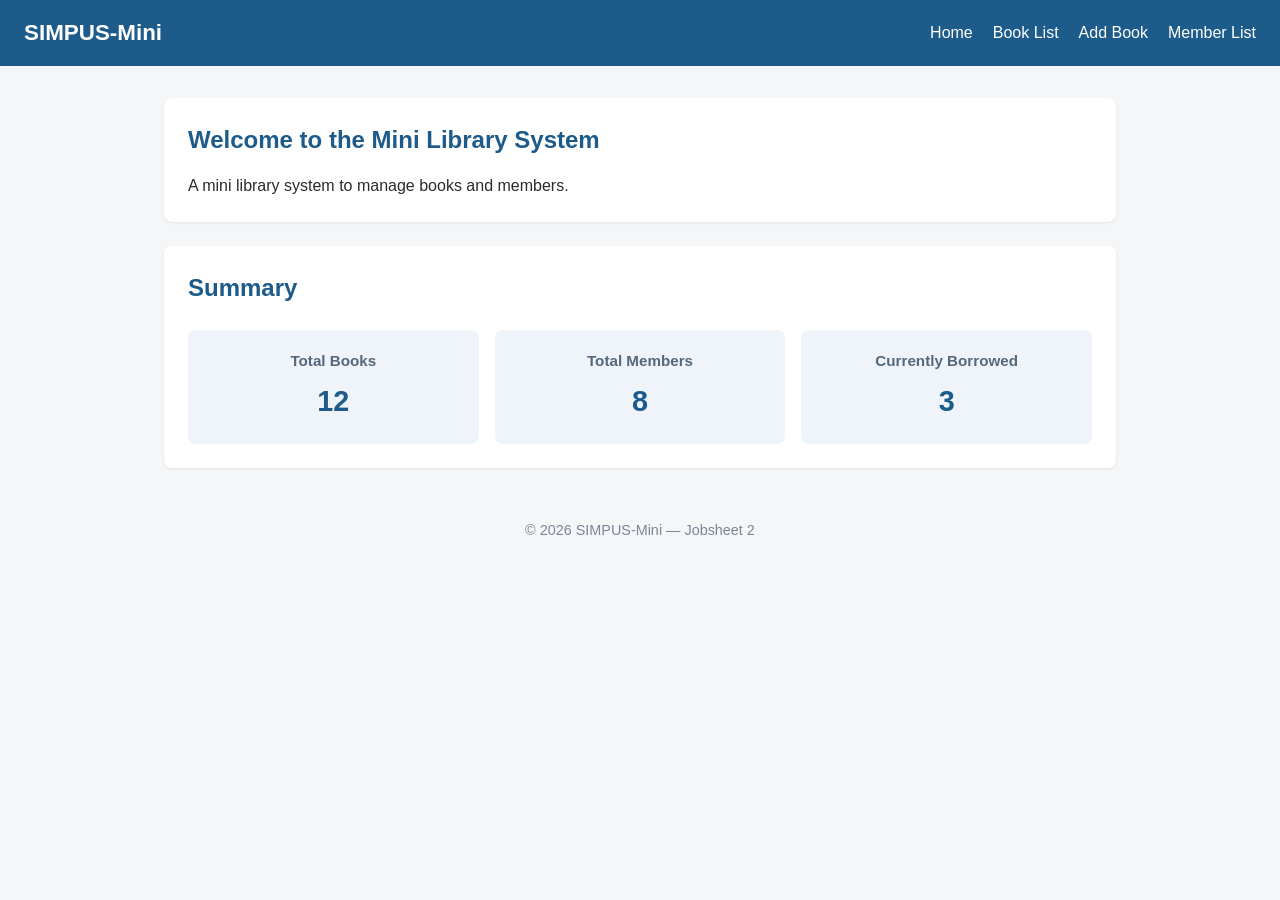
==== jobsheet-02/index.html @ adfc0e24 "add Jobsheet 2" ====
<!DOCTYPE html>
<html lang="en">
<head>
    <meta charset="UTF-8">
    <title>SIMPUS-Mini | Home</title>
    <link rel="stylesheet" href="assets/css/style.css">
</head>
<body>
    <header>
        <h1>SIMPUS-Mini</h1>
        <nav>
            <ul>
                <li><a href="index.html">Home</a></li>
                <li><a href="books/list.html">Book List</a></li>
                <li><a href="books/add.html">Add Book</a></li>
                <li><a href="members/list.html">Member List</a></li>
            </ul>
        </nav>
    </header>

    <main>
        <section>
            <h2>Welcome to the Mini Library System</h2>
            <p>A mini library system to manage books and members.</p>
        </section>
        
        <section>
            <h2>Summary</h2>
            <article>
                <h3>Total Books</h3>
                <p>12</p>
            </article>
            <article>
                <h3>Total Members</h3>
                <p>8</p>
            </article>
            <article>
                <h3>Currently Borrowed</h3>
                <p>3</p>
            </article>
        </section>
    </main>

    <footer>
        <p>&copy; 2026 SIMPUS-Mini &mdash; Jobsheet 2</p>
    </footer>
</body>
</html>
---- jobsheet-02/assets/css/style.css ----
/* ===== Reset & Base ===== */
* {
    box-sizing: border-box;
    margin: 0;
    padding: 0;
}

body {
    font-family: "Segoe UI", Arial, sans-serif;
    color: #2b2b2b;
    background-color: #f5f6f8;
    line-height: 1.5;
}

a {
    color: #1d5b8a;
    text-decoration: none;
}

a:hover {
    text-decoration: underline;
}

/* ===== Header & Navbar (Flexbox) ===== */
header {
    background-color: #1d5b8a;
    color: #fff;
    padding: 1rem 1.5rem;
    display: flex;
    align-items: center;
    justify-content: space-between;
    flex-wrap: wrap;
}

header h1 {
    font-size: 1.4rem;
}

header nav ul {
    list-style: none;
    display: flex;
    gap: 1.25rem;
}

header nav a {
    color: #fff;
    font-weight: 500;
}

/* ===== Main Layout ===== */
main {
    max-width: 1000px;
    margin: 2rem auto;
    padding: 0 1.5rem;
}

section {
    background-color: #fff;
    border-radius: 8px;
    padding: 1.5rem;
    margin-bottom: 1.5rem;
    box-shadow: 0 1px 3px rgba(0, 0, 0, 0.08);
}

section h2 {
    margin-bottom: 1rem;
    color: #1d5b8a;
}

/* ===== Statistic Cards (CSS Grid) ===== */
main section:nth-of-type(2) h2 {
    grid-column: 1 / -1;
    margin-bottom: 0.5rem;
}

main section:nth-of-type(2) {
    display: grid;
    grid-template-columns: repeat(3, 1fr);
    gap: 1rem;
}

main section:nth-of-type(2) article {
    background-color: #eef4fa;
    border-radius: 8px;
    padding: 1.25rem;
    text-align: center;
}

main section:nth-of-type(2) article h3 {
    font-size: 0.95rem;
    color: #55677a;
    margin-bottom: 0.5rem;
}

main section:nth-of-type(2) article p {
    font-size: 1.8rem;
    font-weight: 700;
    color: #1d5b8a;
}

/* ===== Table ===== */
table {
    width: 100%;
    border-collapse: collapse;
}

th, td {
    text-align: left;
    padding: 0.65rem 0.75rem;
    border-bottom: 1px solid #e2e6ea;
}

thead {
    background-color: #1d5b8a;
    color: #fff;
}

tbody tr:nth-child(even) {
    background-color: #f7f9fb;
}

tbody tr:hover {
    background-color: #eef4fa;
}

td button {
    padding: 0.35rem 0.7rem;
    margin-right: 0.35rem;
    border: none;
    border-radius: 4px;
    cursor: pointer;
    font-size: 0.85rem;
}

td button:first-of-type {
    background-color: #f0ad4e;
    color: #fff;
}

td button:last-of-type {
    background-color: #d9534f;
    color: #fff;
}

/* ===== Form ===== */
form p {
    margin-bottom: 1rem;
}

form label {
    display: block;
    margin-bottom: 0.35rem;
    font-weight: 600;
    color: #444;
}

form input,
form select {
    width: 100%;
    max-width: 400px;
    padding: 0.55rem 0.7rem;
    border: 1px solid #cdd4da;
    border-radius: 4px;
    font-size: 1rem;
}

form button[type="submit"] {
    background-color: #1d5b8a;
    color: #fff;
    border: none;
    padding: 0.6rem 1.5rem;
    border-radius: 4px;
    font-size: 1rem;
    cursor: pointer;
}

form button[type="submit"]:hover {
    background-color: #164869;
}

/* ===== Footer ===== */
footer {
    text-align: center;
    padding: 1.25rem;
    color: #7a8794;
    font-size: 0.9rem;
}
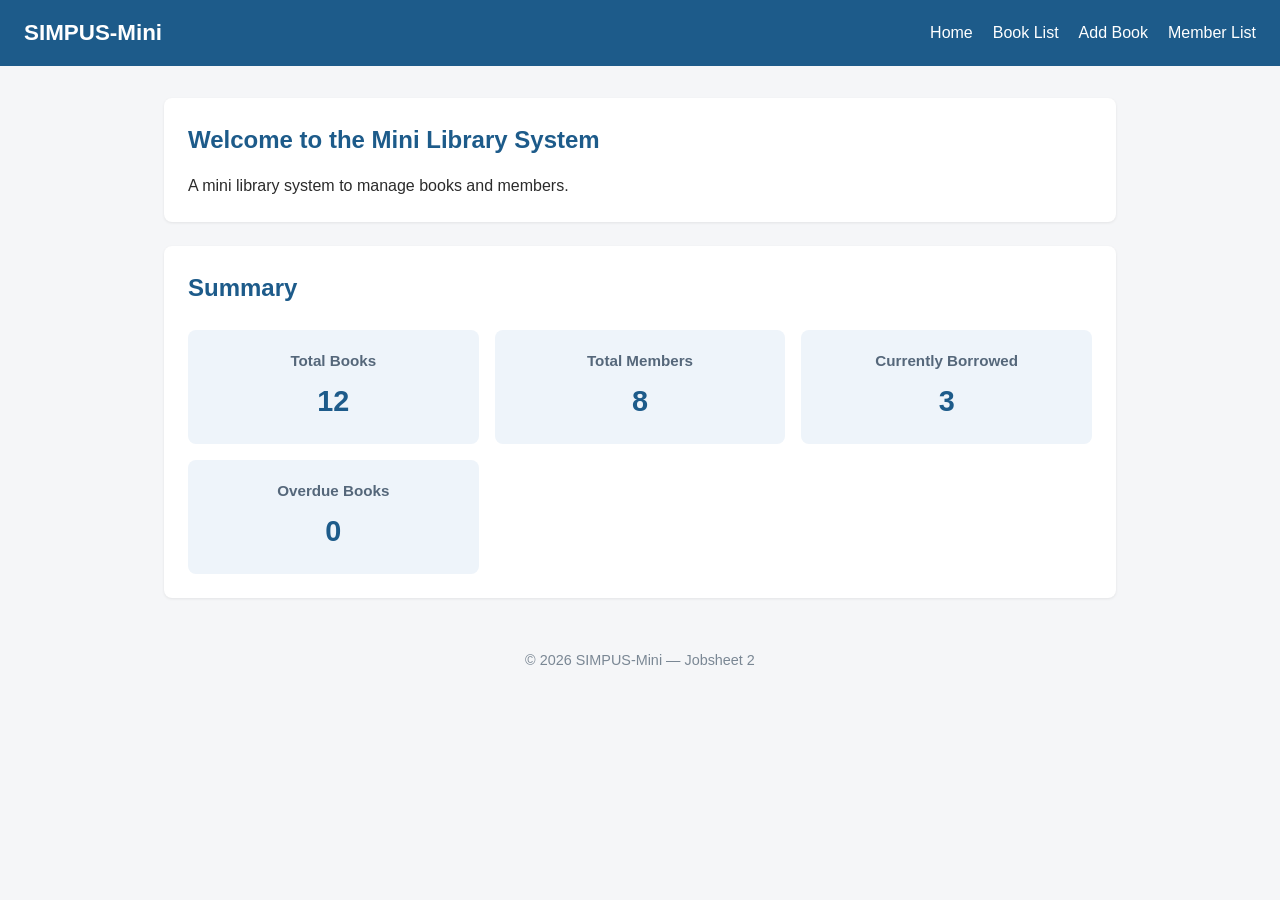
==== commit f732ef90: "Added new article in Home Screen" ====
--- a/jobsheet-02/index.html
+++ b/jobsheet-02/index.html
@@ -38,6 +38,10 @@
                 <h3>Currently Borrowed</h3>
                 <p>3</p>
             </article>
+            <article>
+                <h3>Overdue Books</h3>
+                <p>0</p>
+            </article>
         </section>
     </main>
 
